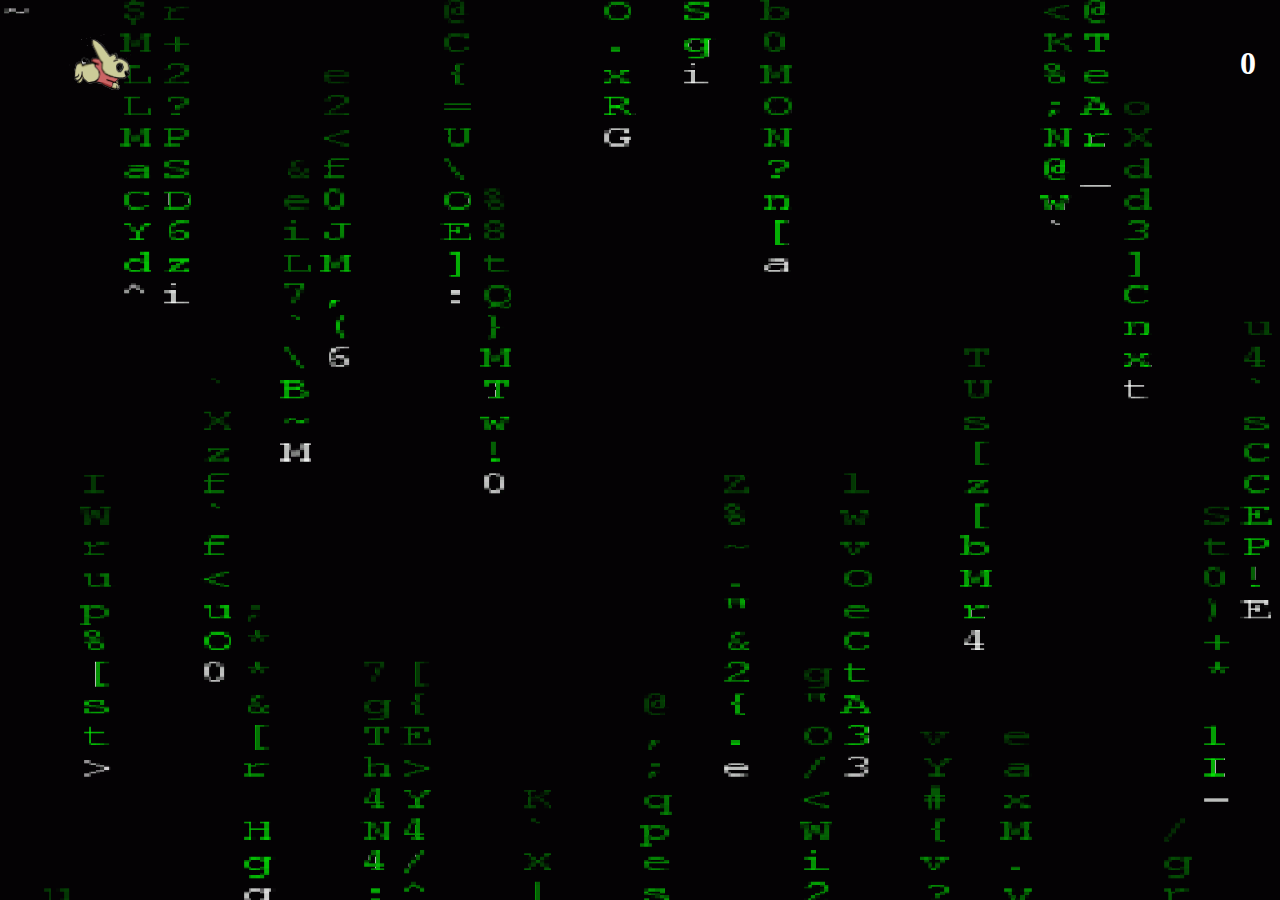
==== index.html @ ae411bce "Seminar06 added" ====
<!DOCTYPE html>
<html lang="en">
    <head>
        <meta charset="UTF-8" />
        <meta name="viewport" content="width=device-width, initial-scale=1.0" />
        <title>Game</title>
        <link rel="stylesheet" href="style.css" />
    </head>
    <body>
        <div class="duck duck_1">
            <input id="duck1" class="duck-check" type="checkbox" />
            <label for="duck1"
                ><img class="duck__img" src="img/rabbit.gif" alt="duck01"
            /></label>
        </div>
        <div class="duck duck_2">
            <input id="duck2" class="duck-check" type="checkbox" />
            <label for="duck2"
                ><img class="duck__img" src="img/rabbit.gif" alt="duck02"
            /></label>
        </div>
        <div class="duck duck_3">
            <input id="duck3" class="duck-check" type="checkbox" />
            <label for="duck3"
                ><img class="duck__img" src="img/rabbit.gif" alt="duck03"
            /></label>
        </div>

        <h1 class="counter-info"></h1>
    </body>
</html>
---- style.css ----
@keyframes duck-fly {
  0% {
    left: -200px;
    top: 58vh;
  }
  50% {
    left: 64vw;
    top: 56vh;
  }
  100% {
    left: 100vw;
    top: 52vh;
  }
}
body {
  counter-reset: count;
  height: 100vh;
  margin: 0;
  background-image: url(img/NvN.gif);
  background-size: cover;
  background-position: center;
  background-repeat: no-repeat;
  position: relative;
}

.duck-check {
  position: absolute;
  visibility: hidden;
  left: -99999999px;
}
.duck-check:checked {
  counter-increment: count;
}

.counter-info {
  position: absolute;
  top: 24px;
  right: 24px;
}
.counter-info::before {
  content: counter(count);
}

.duck {
  position: absolute;
}
.duck__img {
  width: 200px;
}
.duck_1 {
  animation: duck-fly 5s infinite ease-in both;
}

h1 {
  color: white;
}/*# sourceMappingURL=style.css.map */
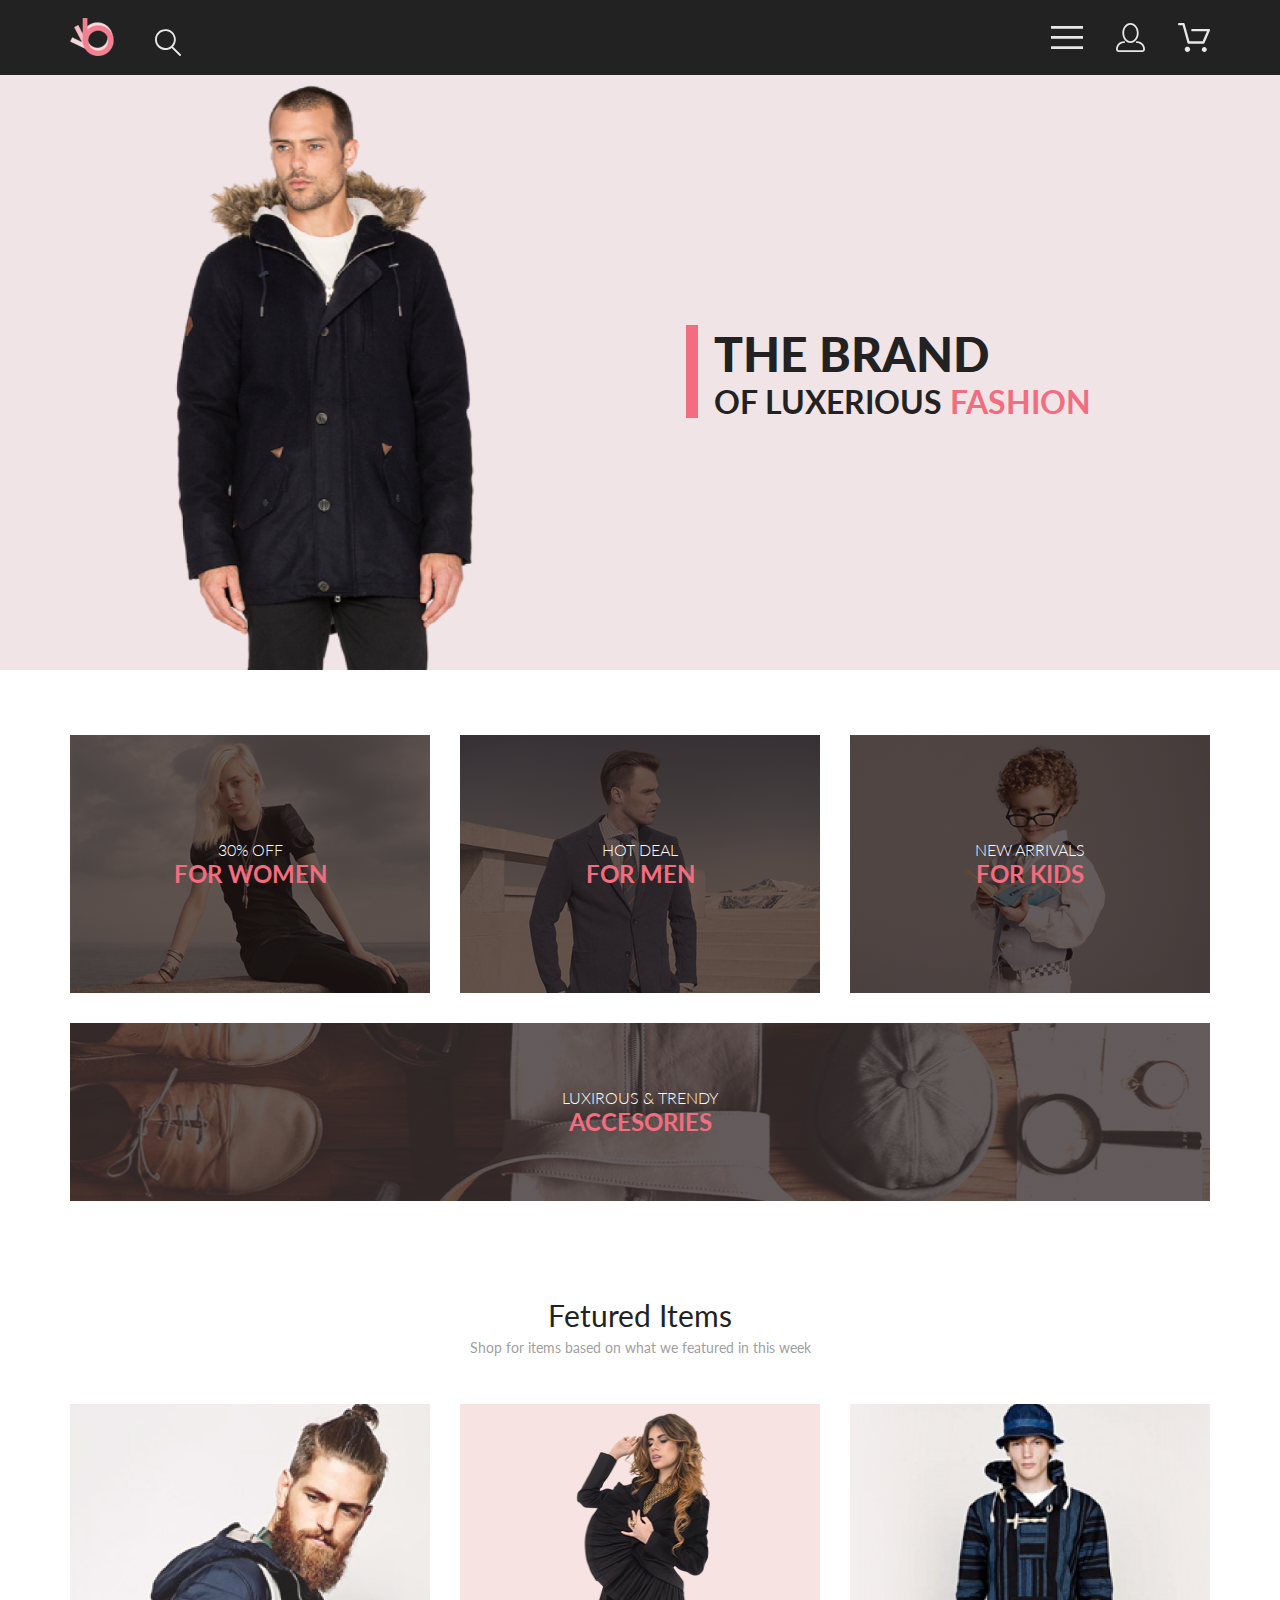
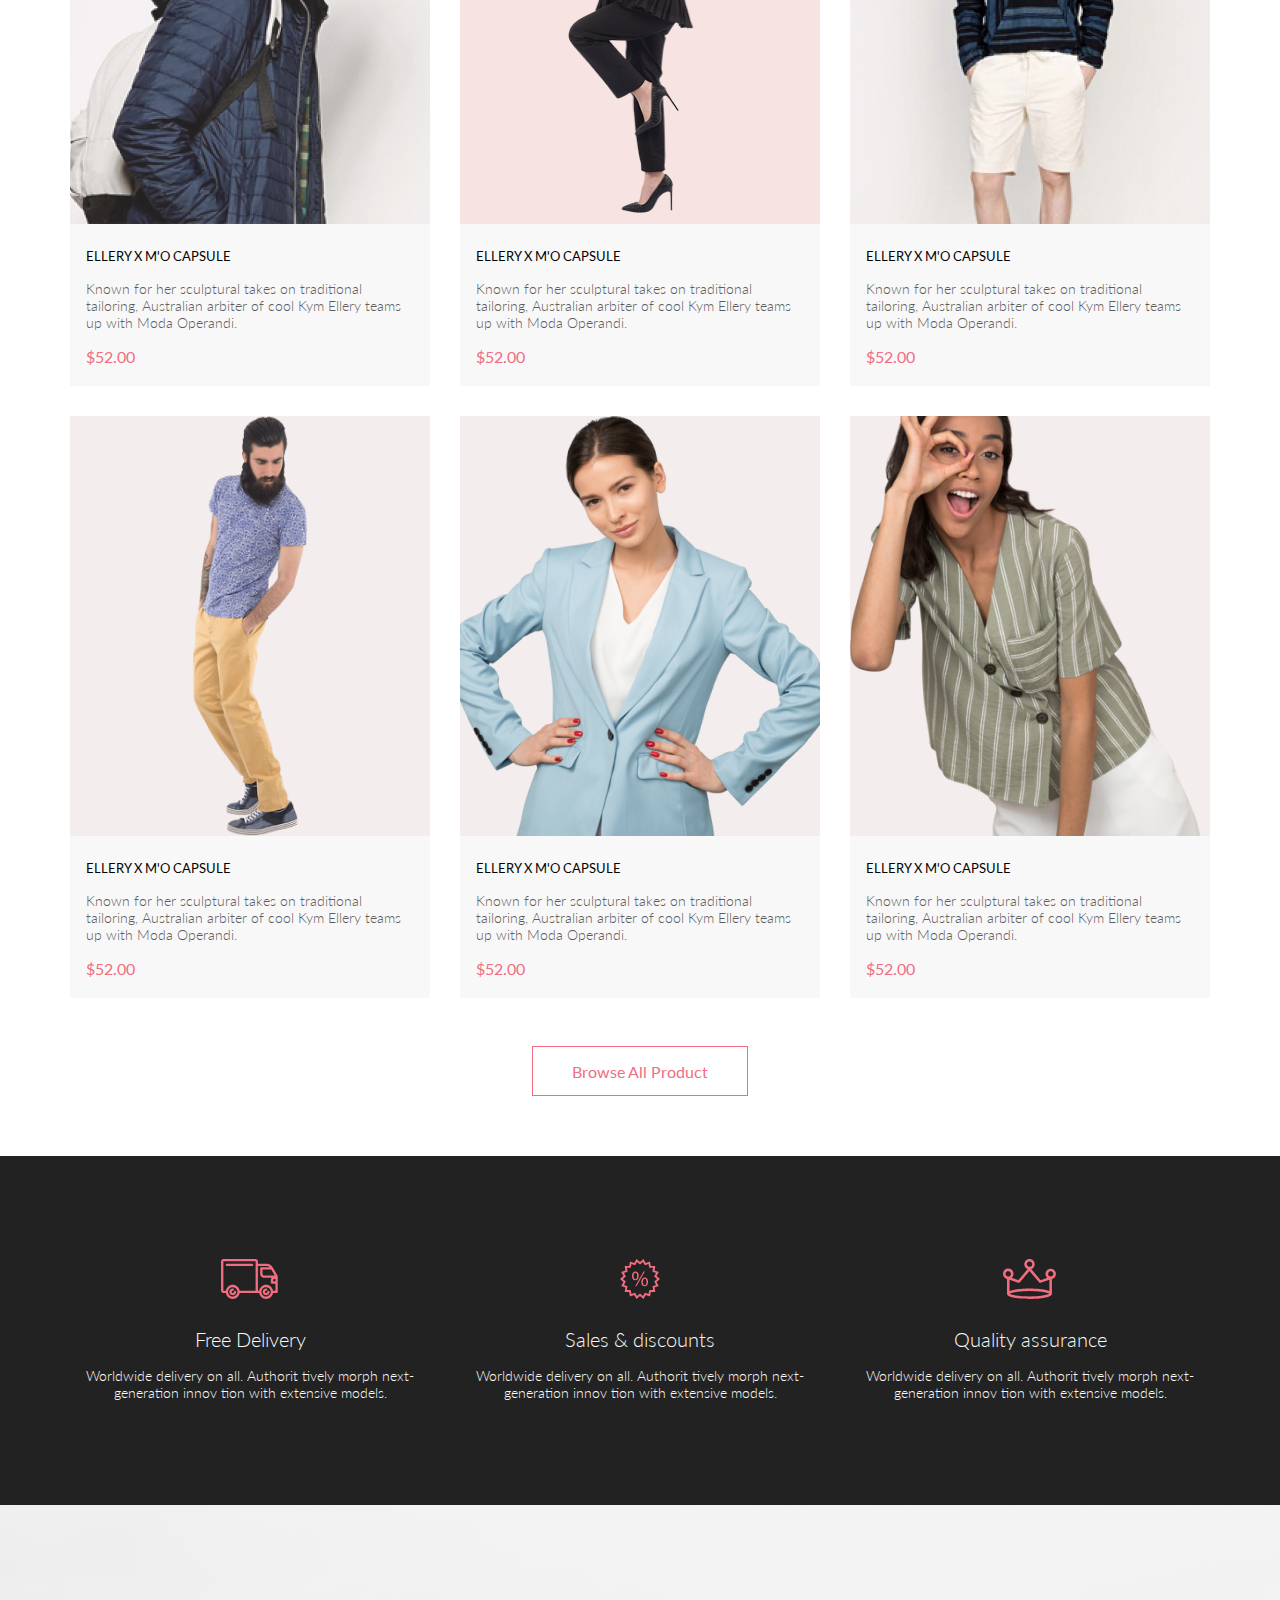
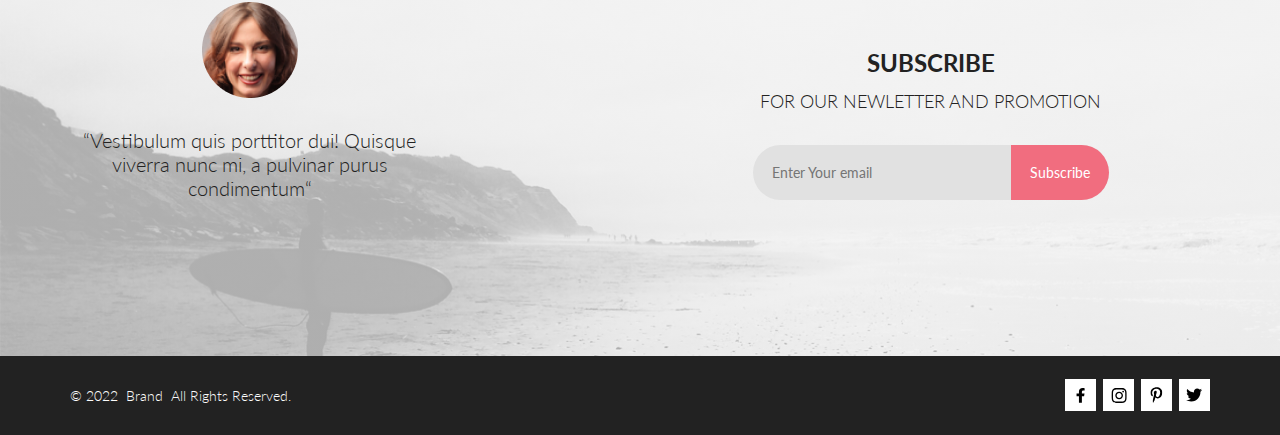
==== commit 3224c837: "Gitignore added" ====
--- a/index.html
+++ b/index.html
@@ -3,29 +3,516 @@
     <head>
         <meta charset="UTF-8" />
         <meta name="viewport" content="width=device-width, initial-scale=1.0" />
-        <title>Game</title>
-        <link rel="stylesheet" href="style.css" />
+        <title>HomeWork</title>
+        <link rel="preconnect" href="https://fonts.googleapis.com" />
+        <link rel="preconnect" href="https://fonts.gstatic.com" crossorigin />
+        <link
+            href="https://fonts.googleapis.com/css2?family=Lato:wght@300;400;700;900&display=swap"
+            rel="stylesheet"
+        />
+        <link rel="stylesheet" href="css/style.css" />
+        <script src="js/script.js" defer></script>
     </head>
+
     <body>
-        <div class="duck duck_1">
-            <input id="duck1" class="duck-check" type="checkbox" />
-            <label for="duck1"
-                ><img class="duck__img" src="img/rabbit.gif" alt="duck01"
-            /></label>
-        </div>
-        <div class="duck duck_2">
-            <input id="duck2" class="duck-check" type="checkbox" />
-            <label for="duck2"
-                ><img class="duck__img" src="img/rabbit.gif" alt="duck02"
-            /></label>
-        </div>
-        <div class="duck duck_3">
-            <input id="duck3" class="duck-check" type="checkbox" />
-            <label for="duck3"
-                ><img class="duck__img" src="img/rabbit.gif" alt="duck03"
-            /></label>
-        </div>
+        <nav class="nav">
+            <div class="nav__container center">
+                <div class="nav__left">
+                    <a class="nav__icons" href="#">
+                        <img src="img/nav_left_logo.png" alt="nav_left_logo" />
+                    </a>
+                    <a class="nav__icons" href="catalog.html">
+                        <img
+                            src="img/icons/nav_left_icon.svg"
+                            alt="nav_left_icon"
+                        />
+                    </a>
+                </div>
+                <div class="nav__right">
+                    <div class="burger">
+                        <details>
+                            <summary>
+                                <img
+                                    class="nav__righticons"
+                                    src="img/icons/nav_right_icon01.svg"
+                                    alt="nav_right_icon01"
+                                />
+                            </summary>
+                            <div class="details__box">
+                                <h2 class="topmenu">MENU</h2>
+                                <ul>
+                                    <li class="topmenu__person">
+                                        <a href="#">MAN</a>
+                                        <ul>
+                                            <li class="topmenu__item">
+                                                <a href="#">Accessories</a>
+                                            </li>
+                                            <li class="topmenu__item">
+                                                <a href="#">Bags</a>
+                                            </li>
+                                            <li class="topmenu__item">
+                                                <a href="#">Denim</a>
+                                            </li>
+                                            <li class="topmenu__item">
+                                                <a href="#">T-Shirts</a>
+                                            </li>
+                                        </ul>
+                                    </li>
+                                    <li class="topmenu__person">
+                                        <a href="#">WOMAN</a>
+                                        <ul>
+                                            <li class="topmenu__item">
+                                                <a href="#">Accessories</a>
+                                            </li>
+                                            <li class="topmenu__item">
+                                                <a href="#">Jackets & Coats</a>
+                                            </li>
+                                            <li class="topmenu__item">
+                                                <a href="#">Polos</a>
+                                            </li>
+                                            <li class="topmenu__item">
+                                                <a href="#">T-Shirts</a>
+                                            </li>
+                                            <li class="topmenu__item">
+                                                <a href="#">Shirts</a>
+                                            </li>
+                                        </ul>
+                                    </li>
+                                    <li class="topmenu__person">
+                                        <a href="#">KIDS</a>
+                                        <ul>
+                                            <li class="topmenu__item">
+                                                <a href="#">Accessories</a>
+                                            </li>
+                                            <li class="topmenu__item">
+                                                <a href="#">Jackets & Coats</a>
+                                            </li>
+                                            <li class="topmenu__item">
+                                                <a href="#">Polos</a>
+                                            </li>
+                                            <li class="topmenu__item">
+                                                <a href="#">T-Shirts</a>
+                                            </li>
+                                            <li class="topmenu__item">
+                                                <a href="#">Shirts</a>
+                                            </li>
+                                            <li class="topmenu__item">
+                                                <a href="#">Bags</a>
+                                            </li>
+                                        </ul>
+                                    </li>
+                                </ul>
+                            </div>
+                        </details>
+                    </div>
+                    <a class="nav__righticons" href="registration.html">
+                        <img
+                            class="nav__icons hidemobile"
+                            src="img/icons/nav_right_icon02.svg"
+                            alt="nav_right_icon02"
+                        />
+                    </a>
+                    <a
+                        class="nav__righticons parent parent__info hidemobile"
+                        id="parent"
+                        href="cart.html"
+                        count="0"
+                    >
+                        <img
+                            class="nav__icons"
+                            src="img/icons/Cart_icon.svg"
+                            alt="Cart_icon"
+                        />
+                    </a>
+                </div>
+            </div>
+        </nav>
+        <section class="brand">
+            <div class="brand__img hidemobile">
+                <img class="picture" src="img/brand.png" alt="brand picture" />
+            </div>
+            <div class="brand__logo fb">
+                <div class="logo__box fb">
+                    <div class="logo__rectangle"></div>
+                    <div class="logo__textbox">
+                        <div class="logo__header">The brand</div>
+                        <div class="logo__header logo__subheader">
+                            of luxerious
+                            <span class="logo__subheader_colored">
+                                fashion
+                            </span>
+                        </div>
+                    </div>
+                </div>
+            </div>
+        </section>
+        <section class="overview center">
+            <div class="overview__card overview__card_01">
+                <div class="overview__subtitle text__center">30% off</div>
+                <div class="overview__title text__center">for women</div>
+            </div>
+            <div class="overview__card overview__card_02">
+                <div class="overview__subtitle text__center">hot deal</div>
+                <div class="overview__title text__center">for men</div>
+            </div>
+            <div class="overview__card overview__card_03">
+                <div class="overview__subtitle text__center">new arrivals</div>
+                <div class="overview__title text__center">for kids</div>
+            </div>
+            <div class="overview__card overview__card_04">
+                <div class="overview__subtitle text__center">
+                    luxirous & trendy
+                </div>
+                <div class="overview__title text__center">accesories</div>
+            </div>
+        </section>
+        <section class="goods center">
+            <div class="goods__header text__center"><h2>Fetured Items</h2></div>
+            <div class="goods__subheader text__center">
+                Shop for items based on what we featured in this week
+            </div>
+            <div class="pack" id="pack">
+                <div class="card">
+                    <div class="card__top">
+                        <img src="img/goods01.png" alt="" class="card__image" />
+                        <div
+                            class="button__container"
+                            onclick="location.href='catalog.html';"
+                            style="cursor: pointer"
+                        >
+                            <a href="product.html" class="card__button">
+                                <span class="icon"></span>
+                                <p class="card__add">Add to cart</p>
+                            </a>
+                        </div>
+                    </div>
+                    <div class="card__content">
+                        <div class="card__header">ELLERY X M'O CAPSULE</div>
+                        <div class="card__text">
+                            Known for her sculptural takes on traditional
+                            tailoring, Australian arbiter of cool Kym Ellery
+                            teams up with Moda Operandi.
+                        </div>
+                        <div class="card__price">$52.00</div>
+                    </div>
+                </div>
+                <div class="card">
+                    <div class="card__top">
+                        <img src="img/goods02.png" alt="" class="card__image" />
+                        <div
+                            class="button__container"
+                            onclick="location.href='catalog.html';"
+                            style="cursor: pointer"
+                        >
+                            <a href="product.html" class="card__button">
+                                <span class="icon"></span>
+                                <p class="card__add">Add to cart</p>
+                            </a>
+                        </div>
+                    </div>
+                    <div class="card__content">
+                        <div class="card__header">ELLERY X M'O CAPSULE</div>
+                        <div class="card__text">
+                            Known for her sculptural takes on traditional
+                            tailoring, Australian arbiter of cool Kym Ellery
+                            teams up with Moda Operandi.
+                        </div>
+                        <div class="card__price">$52.00</div>
+                    </div>
+                </div>
+                <div class="card">
+                    <div class="card__top">
+                        <img src="img/goods03.png" alt="" class="card__image" />
+                        <div
+                            class="button__container"
+                            onclick="location.href='catalog.html';"
+                            style="cursor: pointer"
+                        >
+                            <a href="product.html" class="card__button">
+                                <span class="icon"></span>
+                                <p class="card__add">Add to cart</p>
+                            </a>
+                        </div>
+                    </div>
+                    <div class="card__content">
+                        <div class="card__header">ELLERY X M'O CAPSULE</div>
+                        <div class="card__text">
+                            Known for her sculptural takes on traditional
+                            tailoring, Australian arbiter of cool Kym Ellery
+                            teams up with Moda Operandi.
+                        </div>
+                        <div class="card__price">$52.00</div>
+                    </div>
+                </div>
+                <div class="card">
+                    <div class="card__top">
+                        <img src="img/goods04.png" alt="" class="card__image" />
+                        <div
+                            class="button__container"
+                            onclick="location.href='catalog.html';"
+                            style="cursor: pointer"
+                        >
+                            <a href="product.html" class="card__button">
+                                <span class="icon"></span>
+                                <p class="card__add">Add to cart</p>
+                            </a>
+                        </div>
+                    </div>
+                    <div class="card__content">
+                        <div class="card__header">ELLERY X M'O CAPSULE</div>
+                        <div class="card__text">
+                            Known for her sculptural takes on traditional
+                            tailoring, Australian arbiter of cool Kym Ellery
+                            teams up with Moda Operandi.
+                        </div>
+                        <div class="card__price">$52.00</div>
+                    </div>
+                </div>
+                <div class="card">
+                    <div class="card__top">
+                        <img src="img/goods05.png" alt="" class="card__image" />
+                        <div
+                            class="button__container"
+                            onclick="location.href='catalog.html';"
+                            style="cursor: pointer"
+                        >
+                            <a href="product.html" class="card__button">
+                                <span class="icon"></span>
+                                <p class="card__add">Add to cart</p>
+                            </a>
+                        </div>
+                    </div>
+                    <div class="card__content">
+                        <div class="card__header">ELLERY X M'O CAPSULE</div>
+                        <div class="card__text">
+                            Known for her sculptural takes on traditional
+                            tailoring, Australian arbiter of cool Kym Ellery
+                            teams up with Moda Operandi.
+                        </div>
+                        <div class="card__price">$52.00</div>
+                    </div>
+                </div>
+                <div class="card">
+                    <div class="card__top">
+                        <img src="img/goods06.png" alt="" class="card__image" />
+                        <div
+                            class="button__container"
+                            onclick="location.href='catalog.html';"
+                            style="cursor: pointer"
+                        >
+                            <a href="product.html" class="card__button">
+                                <span class="icon"></span>
+                                <p class="card__add">Add to cart</p>
+                            </a>
+                        </div>
+                    </div>
+                    <div class="card__content">
+                        <div class="card__header">ELLERY X M'O CAPSULE</div>
+                        <div class="card__text">
+                            Known for her sculptural takes on traditional
+                            tailoring, Australian arbiter of cool Kym Ellery
+                            teams up with Moda Operandi.
+                        </div>
+                        <div class="card__price">$52.00</div>
+                    </div>
+                </div>
+            </div>
+            <div class="goods__footer">
+                <a class="goods__button text__center" href="#"
+                    >Browse All&nbspProduct</a
+                >
+            </div>
+        </section>
+        <section class="operation">
+            <div class="operation__container center">
+                <div class="operation__item">
+                    <img
+                        class="operation__icon"
+                        src="img/icons/operating_icon01.svg"
+                        alt="operating_icon01"
+                    />
+                    <div class="operation__header text__center">
+                        Free Delivery
+                    </div>
+                    <p class="operation__text">
+                        Worldwide delivery on all. Authorit tively morph
+                        next-generation innov tion with extensive models.
+                    </p>
+                </div>
+                <div class="operation__item">
+                    <img
+                        class="operation__icon"
+                        src="img/icons/operating_icon02.svg"
+                        alt="operating_icon02"
+                    />
+                    <div class="operation__header text__center">
+                        Sales & discounts
+                    </div>
+                    <p class="operation__text">
+                        Worldwide delivery on all. Authorit tively morph
+                        next-generation innov tion with extensive models.
+                    </p>
+                </div>
+                <div class="operation__item">
+                    <img
+                        class="operation__icon"
+                        src="img/icons/operating_icon03.svg"
+                        alt="operating_icon03"
+                    />
+                    <div class="operation__header text__center">
+                        Quality assurance
+                    </div>
+                    <p class="operation__text">
+                        Worldwide delivery on all. Authorit tively morph
+                        next-generation innov tion with extensive models.
+                    </p>
+                </div>
+            </div>
+        </section>
+        <section class="take center" id="take">
+            <!-- <div class="take__header">
+                <h2 class="goods__header">Cart Items</h2>
+            </div> -->
+            <div class="take__container" id="take__container"></div>
 
-        <h1 class="counter-info"></h1>
+            <!-- <div class="cartitem">
+                <div class="cartitem__imagebox">
+                    <img
+                        class="cartitem__img"
+                        src="img/goods01.png"
+                        alt="goods01"
+                    />
+                </div>
+                <div class="cartitem__box">
+                <div class="text__container">
+                    <h3 class="cartitem__header">MANGO PEOPLE T&#8209SHIRT</h3>
+                    <p class="cartitem__info">
+                        Price: <span class="cartitem__info_price">$300</span>
+                    </p>
+                    <p class="cartitem__info">Color: Red</p>
+                    <p class="cartitem__info">Size: Xl</p>
+                    <div class="cartitem__quantity">
+                        <p class="cartitem__info">Quantity:</p>
+                        <p class="cartitem__number">2</p>
+                    </div>
+                    </div>
+					<div class="cartitem__remove">
+						<img class="remove__img" src="img/remove.svg" alt="remove">
+					</div>
+                </div>
+            </div> -->
+        </section>
+        <section class="subscribe">
+            <div class="subscribe__container center">
+                <div class="subscribe__comment">
+                    <img
+                        class="subscribe__image"
+                        src="img/subscribeimg.png"
+                        alt="subscribe__img"
+                    />
+                    <p class="subscribe__icontext text__center">
+                        “Vestibulum quis porttitor dui! Quisque viverra nunc mi,
+                        a&nbsppulvinar purus condimentum“
+                    </p>
+                </div>
+                <div class="subscribe__form">
+                    <h5 class="subscribe__header">Subscribe</h5>
+                    <h6 class="subscribe__subheader">
+                        FOR OUR NEWLETTER AND PROMOTION
+                    </h6>
+                    <form class="form" action="" method="get">
+                        <input
+                            type="text"
+                            class="subscribe__mail"
+                            placeholder="Enter Your email"
+                            name="mail"
+                            required
+                        />
+                        <input
+                            type="submit"
+                            value="Subscribe"
+                            class="subscribe__button"
+                        />
+                    </form>
+                </div>
+            </div>
+        </section>
+        <footer>
+            <div class="footer__container center">
+                <p class="footer__cp">
+                    © 2022&nbsp&nbspBrand&nbsp&nbspAll Rights Reserved.
+                </p>
+                <div class="footer__icons">
+                    <div class="footer__iconbox">
+                        <svg
+                            width="9"
+                            height="15"
+                            viewBox="0 0 9 15"
+                            fill="none"
+                            xmlns="http://www.w3.org/2000/svg"
+                        >
+                            <path
+                                d="M8.08836 8.28L8.50686 5.61602H5.89022V3.88729C5.89022 3.15847 6.25574 2.44806 7.42765 2.44806H8.61722V0.179975C8.61722 0.179975 7.53772 0 6.50561 0C4.35073 0 2.9422 1.27593 2.9422 3.5857V5.61602H0.546875V8.28H2.9422V14.72H5.89022V8.28H8.08836Z"
+                                fill="black"
+                            />
+                        </svg>
+                    </div>
+                    <div class="footer__iconbox">
+                        <svg
+                            width="16"
+                            height="15"
+                            viewBox="0 0 16 15"
+                            fill="none"
+                            xmlns="http://www.w3.org/2000/svg"
+                        >
+                            <path
+                                d="M8.13677 3.68162C6.02163 3.68162 4.31555 5.38494 4.31555 7.49666C4.31555 9.60838 6.02163 11.3117 8.13677 11.3117C10.2519 11.3117 11.958 9.60838 11.958 7.49666C11.958 5.38494 10.2519 3.68162 8.13677 3.68162ZM8.13677 9.97693C6.76991 9.97693 5.65248 8.86463 5.65248 7.49666C5.65248 6.12869 6.76658 5.01639 8.13677 5.01639C9.50695 5.01639 10.6211 6.12869 10.6211 7.49666C10.6211 8.86463 9.50363 9.97693 8.13677 9.97693ZM13.0056 3.52557C13.0056 4.02029 12.6065 4.41541 12.1143 4.41541C11.6188 4.41541 11.223 4.01697 11.223 3.52557C11.223 3.03416 11.6221 2.63572 12.1143 2.63572C12.6065 2.63572 13.0056 3.03416 13.0056 3.52557ZM15.5364 4.42869C15.4799 3.2367 15.2072 2.18084 14.3325 1.31092C13.4612 0.440997 12.4036 0.168732 11.2097 0.108966C9.9792 0.0392395 6.29101 0.0392395 5.0605 0.108966C3.8699 0.165411 2.81233 0.437677 1.93768 1.3076C1.06302 2.17752 0.793639 3.23338 0.733776 4.42537C0.663937 5.65389 0.663937 9.33611 0.733776 10.5646C0.790313 11.7566 1.06302 12.8125 1.93768 13.6824C2.81233 14.5523 3.86658 14.8246 5.0605 14.8844C6.29101 14.9541 9.9792 14.9541 11.2097 14.8844C12.4036 14.8279 13.4612 14.5556 14.3325 13.6824C15.2039 12.8125 15.4766 11.7566 15.5364 10.5646C15.6063 9.33611 15.6063 5.65721 15.5364 4.42869ZM13.9468 11.8828C13.6874 12.5336 13.1852 13.0349 12.53 13.2972C11.5489 13.6857 9.22094 13.5961 8.13677 13.5961C7.05259 13.5961 4.72128 13.6824 3.74353 13.2972C3.09169 13.0383 2.58951 12.5369 2.32678 11.8828C1.93768 10.9033 2.02747 8.57908 2.02747 7.49666C2.02747 6.41424 1.941 4.0867 2.32678 3.11053C2.58619 2.45975 3.08837 1.95838 3.74353 1.69608C4.72461 1.3076 7.05259 1.39725 8.13677 1.39725C9.22094 1.39725 11.5523 1.31092 12.53 1.69608C13.1818 1.95506 13.684 2.45643 13.9468 3.11053C14.3359 4.09002 14.2461 6.41424 14.2461 7.49666C14.2461 8.57908 14.3359 10.9066 13.9468 11.8828Z"
+                                fill="black"
+                            />
+                        </svg>
+                    </div>
+                    <div class="footer__iconbox">
+                        <svg
+                            width="13"
+                            height="16"
+                            viewBox="0 0 13 16"
+                            fill="none"
+                            xmlns="http://www.w3.org/2000/svg"
+                        >
+                            <g clip-path="url(#clip0_190_1618)">
+                                <path
+                                    d="M6.7402 0.203125C3.55552 0.203125 0.408081 2.34063 0.408081 5.8C0.408081 8 1.63726 9.25 2.38221 9.25C2.68951 9.25 2.86643 8.3875 2.86643 8.14375C2.86643 7.85313 2.13079 7.23438 2.13079 6.025C2.13079 3.5125 4.03043 1.73125 6.48878 1.73125C8.60259 1.73125 10.167 2.94062 10.167 5.1625C10.167 6.82187 9.50585 9.93437 7.3641 9.93437C6.59121 9.93437 5.93006 9.37187 5.93006 8.56563C5.93006 7.38438 6.74951 6.24062 6.74951 5.02187C6.74951 2.95312 3.83487 3.32812 3.83487 5.82812C3.83487 6.35313 3.90006 6.93437 4.13286 7.4125C3.70451 9.26875 2.82919 12.0344 2.82919 13.9469C2.82919 14.5375 2.91299 15.1188 2.96886 15.7094C3.0744 15.8281 3.02163 15.8156 3.18304 15.7563C4.74744 13.6 4.69157 13.1781 5.39928 10.3562C5.78107 11.0875 6.76814 11.4812 7.55034 11.4812C10.8468 11.4812 12.3274 8.24688 12.3274 5.33125C12.3274 2.22813 9.66415 0.203125 6.7402 0.203125Z"
+                                    fill="black"
+                                />
+                            </g>
+                            <defs>
+                                <clipPath id="clip0_190_1618">
+                                    <rect
+                                        width="11.9193"
+                                        height="16"
+                                        fill="white"
+                                        transform="translate(0.408081)"
+                                    />
+                                </clipPath>
+                            </defs>
+                        </svg>
+                    </div>
+                    <div class="footer__iconbox">
+                        <svg
+                            width="17"
+                            height="14"
+                            viewBox="0 0 17 14"
+                            fill="none"
+                            xmlns="http://www.w3.org/2000/svg"
+                        >
+                            <path
+                                d="M14.4181 3.74107C14.4281 3.88319 14.4281 4.02535 14.4281 4.16747C14.4281 8.50247 11.1509 13.4974 5.16096 13.4974C3.31558 13.4974 1.60132 12.9593 0.159302 12.0253C0.421495 12.0558 0.673569 12.0659 0.94585 12.0659C2.46851 12.0659 3.8702 11.5482 4.98953 10.6649C3.5576 10.6345 2.3576 9.69032 1.94415 8.39081C2.14585 8.42125 2.34751 8.44156 2.5593 8.44156C2.85172 8.44156 3.14418 8.40094 3.41643 8.32991C1.92401 8.02531 0.80465 6.70553 0.80465 5.11163V5.07103C1.23825 5.31469 1.74249 5.46697 2.2769 5.48725C1.39959 4.89841 0.824826 3.89335 0.824826 2.75628C0.824826 2.14716 0.98614 1.58878 1.26851 1.10147C2.87187 3.09131 5.28195 4.39078 7.98443 4.53294C7.93403 4.28928 7.90376 4.0355 7.90376 3.78169C7.90376 1.97457 9.35586 0.502502 11.1609 0.502502C12.0987 0.502502 12.9457 0.89844 13.5407 1.53803C14.2768 1.39591 14.9827 1.12178 15.6079 0.746159C15.3659 1.5076 14.8516 2.14719 14.176 2.55325C14.8315 2.48222 15.4668 2.29944 16.0516 2.04566C15.608 2.69538 15.0533 3.27403 14.4181 3.74107Z"
+                                fill="black"
+                            />
+                        </svg>
+                    </div>
+                </div>
+            </div>
+        </footer>
     </body>
 </html>
--- a/css/style.css
+++ b/css/style.css
@@ -0,0 +1,818 @@
+@charset "UTF-8";
+/* Reset and base styles  */
+* {
+  padding: 0px;
+  margin: 0px;
+  border: none;
+  box-sizing: border-box;
+}
+
+*,
+*::before,
+*::after {
+  box-sizing: border-box;
+}
+
+/* Links */
+a,
+a:link,
+a:visited {
+  text-decoration: none;
+}
+
+a:hover {
+  text-decoration: none;
+}
+
+/* Common */
+aside,
+nav,
+footer,
+header,
+section,
+main {
+  display: block;
+}
+
+h1,
+h2,
+h3,
+h4,
+h5,
+h6,
+p {
+  font-size: inherit;
+  font-weight: inherit;
+}
+
+ul,
+ul li {
+  list-style: none;
+}
+
+img {
+  vertical-align: top;
+}
+
+img,
+svg {
+  max-width: 100%;
+  height: auto;
+}
+
+address {
+  font-style: normal;
+}
+
+/* Form */
+input,
+textarea,
+button,
+select {
+  font-family: inherit;
+  font-size: inherit;
+  color: inherit;
+  background-color: transparent;
+}
+
+input::-ms-clear {
+  display: none;
+}
+
+button,
+input[type=submit] {
+  display: inline-block;
+  box-shadow: none;
+  background-color: transparent;
+  background: none;
+  cursor: pointer;
+}
+
+input:focus,
+input:active,
+button:focus,
+button:active {
+  outline: none;
+}
+
+button::-moz-focus-inner {
+  padding: 0;
+  border: 0;
+}
+
+label {
+  cursor: pointer;
+}
+
+legend {
+  display: block;
+}
+
+body {
+  font-family: "Lato", sans-serif;
+  color: #5d5d5d;
+  font-size: 14px;
+  font-weight: 300;
+}
+
+.center {
+  width: 1140px;
+  margin: 0 auto;
+  box-sizing: border-box;
+}
+
+.text__center {
+  text-align: center;
+}
+
+nav {
+  background-color: #222;
+  padding-top: 18px;
+  padding-bottom: 19px;
+  width: 100%;
+  overflow: hidden;
+}
+
+.nav__container {
+  display: flex;
+  align-items: center;
+  justify-content: space-between;
+}
+.nav__left {
+  display: flex;
+  align-items: flex-end;
+  gap: 41px;
+}
+.nav__right {
+  display: flex;
+  align-items: center;
+  gap: 33px;
+}
+
+summary {
+  list-style: none;
+  cursor: pointer;
+}
+
+details[open] .details__box {
+  position: absolute;
+  background: white;
+  box-shadow: 6px 4px 35px rgba(0, 0, 0, 0.21);
+  padding: 32px 74px 32px 33px;
+  top: 75px;
+  right: 0;
+  z-index: 1000;
+}
+
+.topmenu {
+  font-weight: 700;
+  line-height: 17px;
+  color: black;
+  padding-bottom: 12px;
+}
+.topmenu__person a {
+  line-height: 2;
+  color: #f16d7f;
+  margin-bottom: 12px;
+}
+.topmenu__person a:hover {
+  -webkit-text-decoration: underline dotted;
+          text-decoration: underline dotted;
+}
+.topmenu__item a {
+  display: block;
+  line-height: 1;
+  color: #6f6e6e;
+  padding-left: 22px;
+}
+.topmenu__item:last-child a {
+  margin-bottom: 0;
+}
+
+.parent {
+  position: relative;
+}
+.parent__info:after {
+  content: attr(count);
+  position: absolute;
+  top: -8px;
+  right: -9px;
+  width: 19px;
+  height: 19px;
+  background: #f16d7f;
+  color: white;
+  font-size: 12px;
+  text-align: center;
+  line-height: 20px;
+  border-radius: 10px;
+}
+
+.picture {
+  margin: 0 auto;
+}
+
+.brand {
+  background-color: #f1e4e6;
+  display: flex;
+  align-items: center;
+}
+.brand__img {
+  width: 100%;
+  display: flex;
+}
+.brand__img img {
+  max-width: 100%;
+}
+.brand__logo {
+  width: 100%;
+  display: flex;
+  padding-left: 62px;
+}
+
+.logo__box {
+  display: flex;
+}
+.logo__rectangle {
+  width: 12px;
+  height: 97%;
+  background-color: #f16d7f;
+  margin-right: 16px;
+}
+.logo__header {
+  color: #222;
+  font-size: 48px;
+  font-weight: 900;
+  text-transform: uppercase;
+}
+.logo__subheader {
+  font-size: 32px;
+  font-weight: 700;
+}
+.logo__subheader_colored {
+  color: #f16d7f;
+}
+
+.overview {
+  margin-top: 65px;
+  margin-bottom: 96px;
+  display: grid;
+  gap: 30px;
+  grid-template-columns: repeat(3, 1fr);
+}
+.overview:last-child {
+  grid-column: span 3;
+  height: 10 px;
+}
+.overview__card {
+  padding: 105px 0;
+  text-transform: uppercase;
+}
+.overview__subtitle {
+  color: white;
+  font-size: 16px;
+}
+.overview__title {
+  color: #f16d7f;
+  font-size: 24px;
+  font-weight: 700;
+}
+.overview__card_01 {
+  background: linear-gradient(rgba(33, 22, 22, 0.7), rgba(33, 22, 22, 0.7)), url(../img/overview01.png) no-repeat top center/cover;
+}
+.overview__card_02 {
+  background: linear-gradient(rgba(33, 22, 22, 0.7), rgba(33, 22, 22, 0.7)), url(../img/overview02.png) no-repeat top center/cover;
+}
+.overview__card_03 {
+  background: linear-gradient(rgba(33, 22, 22, 0.7), rgba(33, 22, 22, 0.7)), url(../img/overview03.png) no-repeat top center/cover;
+}
+.overview__card_04 {
+  background: linear-gradient(rgba(33, 22, 22, 0.7), rgba(33, 22, 22, 0.7)), url(../img/overview04.png) no-repeat top center/cover;
+}
+.overview__card_04 {
+  background-position-y: initial;
+  grid-column: span 3;
+  padding: 65px 0;
+}
+
+.goods {
+  margin-top: 96px;
+}
+.goods__header {
+  color: #222;
+  font-size: 30px;
+  font-weight: 400;
+}
+.goods__subheader {
+  color: #9f9f9f;
+  font-size: 14px;
+  font-weight: 400;
+  margin-top: 6px;
+  margin-bottom: 48px;
+}
+.goods__footer {
+  display: flex;
+  padding-top: 48px;
+  padding-bottom: 60px;
+  justify-content: center;
+}
+.goods__button {
+  padding: 15px 39px 14px;
+  color: #f16d7f;
+  font-size: 16px;
+  font-weight: 400;
+  border: 1px solid #f16d7f;
+}
+.goods__button:hover {
+  color: white;
+  background: #f16d7f;
+}
+
+.pack {
+  display: grid;
+  gap: 30px;
+  grid-template-columns: repeat(3, 1fr);
+}
+
+.card {
+  background: #f8f8f8;
+}
+.card__top {
+  position: relative;
+}
+.card__content {
+  position: relative;
+  display: flex;
+  flex-direction: column;
+  gap: 16px;
+  margin: 24px 29px 20px 16px;
+}
+.card__header {
+  color: black;
+  font-size: 13px;
+  font-weight: 400;
+}
+.card__text {
+  color: #5d5d5d;
+  font-size: 14px;
+  font-weight: 300;
+}
+.card__price {
+  color: #f16d7f;
+  font-size: 16px;
+  font-weight: 400;
+}
+.card__image {
+  width: 100%;
+}
+.card__button {
+  cursor: pointer;
+  display: flex;
+  align-items: center;
+  padding: 15px;
+  border: 2px solid white;
+  margin: auto;
+}
+.card__button:hover {
+  box-shadow: 0 0 5px white;
+}
+.card__button:hover .icon {
+  background: #f16d7f;
+}
+.card__add {
+  color: white;
+}
+
+.icon {
+  display: inline-block;
+  -webkit-mask-image: url(../img/icons/Cart_icon.svg);
+  mask-image: url(../img/icons/Cart_icon.svg);
+  -webkit-mask-size: contain;
+  mask-size: contain;
+  -webkit-mask-repeat: no-repeat;
+  mask-repeat: no-repeat;
+  width: 26px;
+  height: 26px;
+  background: white;
+  margin-right: 11px;
+}
+
+.button__container {
+  cursor: pointer;
+  position: absolute;
+  top: 0;
+  right: 0;
+  bottom: 0;
+  left: 0;
+  display: flex;
+  background: rgba(0, 0, 0, 0.5);
+  opacity: 0;
+}
+.button__container:hover {
+  opacity: 1;
+  transition: 1s;
+}
+
+@media screen and (max-width: 1024px) {
+  .pack {
+    display: grid;
+    gap: 16px;
+    grid-template-columns: repeat(2, 1fr);
+  }
+}
+@media screen and (min-width: 320px) and (max-width: 767.98px) {
+  .pack {
+    grid-template-columns: repeat(1, 1fr);
+  }
+}
+.operation {
+  background-color: #222;
+  padding-top: 103px;
+  padding-bottom: 104px;
+  color: #fbfbfb;
+}
+.operation__container {
+  display: flex;
+  gap: 30px;
+}
+.operation__item {
+  display: flex;
+  flex-direction: column;
+  align-items: center;
+  justify-content: center;
+  text-align: center;
+}
+.operation__icon {
+  margin-bottom: 28px;
+  height: 40px;
+}
+.operation__header {
+  font-size: 19.96px;
+  margin-bottom: 16px;
+}
+.operation__text {
+  font-size: 13.972px;
+  line-height: 17px;
+}
+
+@media screen and (max-width: 1024px) {
+  .operation {
+    padding-top: 48px;
+    padding-bottom: 64px;
+  }
+  .operation__container {
+    width: 360px;
+    flex-direction: column;
+    gap: 48px;
+  }
+}
+@media screen and (min-width: 320px) and (max-width: 767.98px) {
+  .operation {
+    padding-bottom: 81px;
+  }
+  .operation__container {
+    width: 348px;
+    gap: 47px;
+  }
+}
+.subscribe {
+  background: linear-gradient(rgba(244, 244, 244, 0.7), rgba(244, 244, 244, 0.7)), url(../img/subscribe_bg.png) bottom left/cover no-repeat;
+}
+.subscribe__container {
+  padding-top: 97px;
+  padding-bottom: 156px;
+  display: flex;
+  gap: 223px;
+  color: #222;
+  line-height: 167.2%;
+  flex-wrap: wrap;
+  align-content: flex-end;
+}
+.subscribe__image {
+  width: 96px;
+  height: 96px;
+}
+.subscribe__comment {
+  width: 359px;
+  display: flex;
+  flex-direction: column;
+  align-items: center;
+  gap: 30px;
+}
+.subscribe__icontext {
+  font-size: 20px;
+  line-height: 24px;
+  text-align: center;
+  color: #222;
+}
+.subscribe__header {
+  font-weight: 700;
+  font-size: 24px;
+  text-align: center;
+  text-transform: uppercase;
+  margin-bottom: 16px;
+}
+.subscribe__subheader {
+  font-size: 18px;
+  text-align: center;
+  margin-bottom: 32px;
+}
+.subscribe__form {
+  width: 557px;
+  display: flex;
+  flex-direction: column;
+  justify-content: flex-end;
+}
+
+input[type=text] {
+  flex-grow: 1;
+  padding: 19px;
+}
+
+input[type=submit] {
+  padding: 19px;
+  color: white;
+  background: #f16d7f;
+  border-radius: 0 50px 50px 0;
+}
+
+.form {
+  width: 356px;
+  border-radius: 50px;
+  background: #e1e1e1;
+  line-height: 17px;
+  display: flex;
+  align-items: center;
+  margin: 0 auto;
+}
+
+@media screen and (max-width: 1024px) {
+  .subscribe__container {
+    padding-top: 64px;
+    padding-bottom: 140px;
+    gap: 72px;
+  }
+}
+@media screen and (min-width: 320px) and (max-width: 767.98px) {
+  .subscribe {
+    background-position: left 25% center;
+  }
+  .subscribe__container {
+    padding-bottom: 110px;
+    gap: 60px;
+  }
+}
+footer {
+  background-color: #222;
+}
+
+.footer__container {
+  padding-top: 23px;
+  padding-bottom: 24px;
+  display: flex;
+  justify-content: space-between;
+  align-items: center;
+}
+.footer__cp {
+  line-height: 19px;
+  color: #fbfbfb;
+}
+.footer__icons {
+  display: flex;
+  gap: 7px;
+}
+.footer__iconbox {
+  width: 31px;
+  height: 32px;
+  background-color: white;
+  display: flex;
+  align-items: center;
+  justify-content: center;
+  cursor: pointer;
+}
+.footer__iconbox:hover {
+  background-color: #f16d7f;
+}
+.footer__iconbox:hover path {
+  fill: white;
+}
+
+.take {
+  display: flex;
+  flex-direction: column;
+  padding-bottom: 96px;
+}
+.take__header {
+  margin: 96px auto 64px auto;
+}
+.take__container {
+  width: 100%;
+  display: flex;
+  flex-wrap: wrap;
+  gap: 40px;
+}
+
+.cartitem {
+  display: flex;
+  width: 550px;
+  box-shadow: 17px 19px 24px rgba(0, 0, 0, 0.13);
+  margin: 0 auto;
+}
+.cartitem__imagebox {
+  width: 262px;
+  flex-shrink: 0;
+}
+.cartitem__img {
+  width: 100%;
+  height: 100%;
+  -o-object-fit: cover;
+     object-fit: cover;
+}
+.cartitem__box {
+  padding: 22px 22px 62px 31px;
+  display: flex;
+  justify-content: space-between;
+}
+.cartitem__info {
+  /* min-width: 262px; */
+  font-size: 22px;
+  margin-bottom: 6px;
+}
+.cartitem__header {
+  font-size: 24px;
+  margin-bottom: 42px;
+  -webkit-hyphens: none;
+          hyphens: none;
+}
+.cartitem__info_price {
+  color: #f16d7f;
+}
+.cartitem__quantity {
+  display: flex;
+  justify-content: space-between;
+}
+.cartitem__number {
+  font-size: 18px;
+  padding: 1px 17px 1px 16px;
+  border: 1px solid #eaeaea;
+}
+.cartitem__remove {
+  cursor: pointer;
+}
+
+@media screen and (max-width: 1204px) {
+  .center {
+    width: 960px;
+    margin: 0 auto;
+  }
+  .subscribe__container {
+    gap: 58px;
+    justify-content: center;
+  }
+}
+@media screen and (max-width: 1024px) {
+  .center {
+    width: 736px;
+    margin: 0 auto;
+  }
+  .subscribe {
+    background: linear-gradient(rgba(244, 244, 244, 0.7), rgba(244, 244, 244, 0.7)), url(../img/subscribe_bg.png) bottom left -350px/cover no-repeat;
+  }
+  .footer__container {
+    padding-left: 32px;
+    padding-right: 32px;
+  }
+}
+@media screen and (min-width: 320px) and (max-width: 767.98px) {
+  .center {
+    width: 91.4666%;
+  }
+  .hidemobile {
+    visibility: hidden;
+    display: none;
+  }
+  .nav__right {
+    display: block;
+  }
+  .form {
+    width: 341px;
+  }
+  .footer__container {
+    padding-top: 43px;
+    padding-bottom: 9px;
+    flex-direction: column-reverse;
+    gap: 40px;
+  }
+}
+@media screen and (max-width: 1204px) {
+  .overview {
+    margin-top: 65px;
+    margin-bottom: 96px;
+  }
+  .subscribe__container {
+    gap: 58px;
+    justify-content: center;
+  }
+}
+@media screen and (max-width: 1024px) {
+  .brand__img {
+    width: 50%;
+  }
+  .brand__logo {
+    width: 50%;
+    padding-left: 62px;
+  }
+  .logo__header {
+    font-size: 44px;
+  }
+  .logo__subheader {
+    font-size: 24px;
+  }
+  .logo__rectangle {
+    height: 100%;
+  }
+  .pack {
+    gap: 16px;
+    grid-template-columns: repeat(2, 1fr);
+  }
+  .overview {
+    margin-top: 65px;
+    margin-bottom: 96px;
+  }
+  .overview__card {
+    padding: 59px 0;
+  }
+}
+@media screen and (max-width: 560px) {
+  .cartitem {
+    display: flex;
+    flex-direction: column;
+    width: 320px;
+  }
+  .cartitem__imagebox {
+    width: 100%;
+  }
+  .cartitem__box {
+    padding-bottom: 22px;
+  }
+}
+@media screen and (min-width: 320px) and (max-width: 767.98px) {
+  .brand__logo {
+    width: 91.4666%;
+    margin-top: 148px;
+    margin-bottom: 149px;
+    margin-left: auto;
+    margin-right: auto;
+    padding: 0;
+  }
+  .logo__box {
+    margin-left: auto;
+    margin-right: auto;
+  }
+  .logo__header {
+    font-size: 38px;
+  }
+  .logo__subheader {
+    font-size: 20px;
+  }
+  .logo__rectangle {
+    margin-right: 15px;
+  }
+  .overview {
+    margin-top: 64px;
+    margin-bottom: 0px;
+    display: flex;
+    flex-direction: column;
+    gap: 32px;
+  }
+  .overview__card {
+    padding: 105px 0;
+    text-transform: uppercase;
+  }
+  .overview__card_04 {
+    padding: 30px 0 31px 0;
+  }
+  .goods {
+    margin-top: 64px;
+  }
+  .goods__header {
+    color: #222;
+    font-size: 30px;
+    font-weight: 400;
+  }
+  .goods__subheader {
+    margin-top: 3px;
+    margin-bottom: 65px;
+  }
+  .goods__footer {
+    padding-top: 41px;
+    padding-bottom: 85px;
+  }
+  .pack {
+    display: flex;
+    flex-direction: column;
+    gap: 16px;
+    /* Тут бы вопрос дизайнеру: почему в мобильной версии отступы слева-справа 16px, а у карточек товара внезапно 8px. Но раз нет никого — будем все отрицать */
+    margin-left: -8px;
+    margin-right: -8px;
+  }
+}/*# sourceMappingURL=style.css.map */